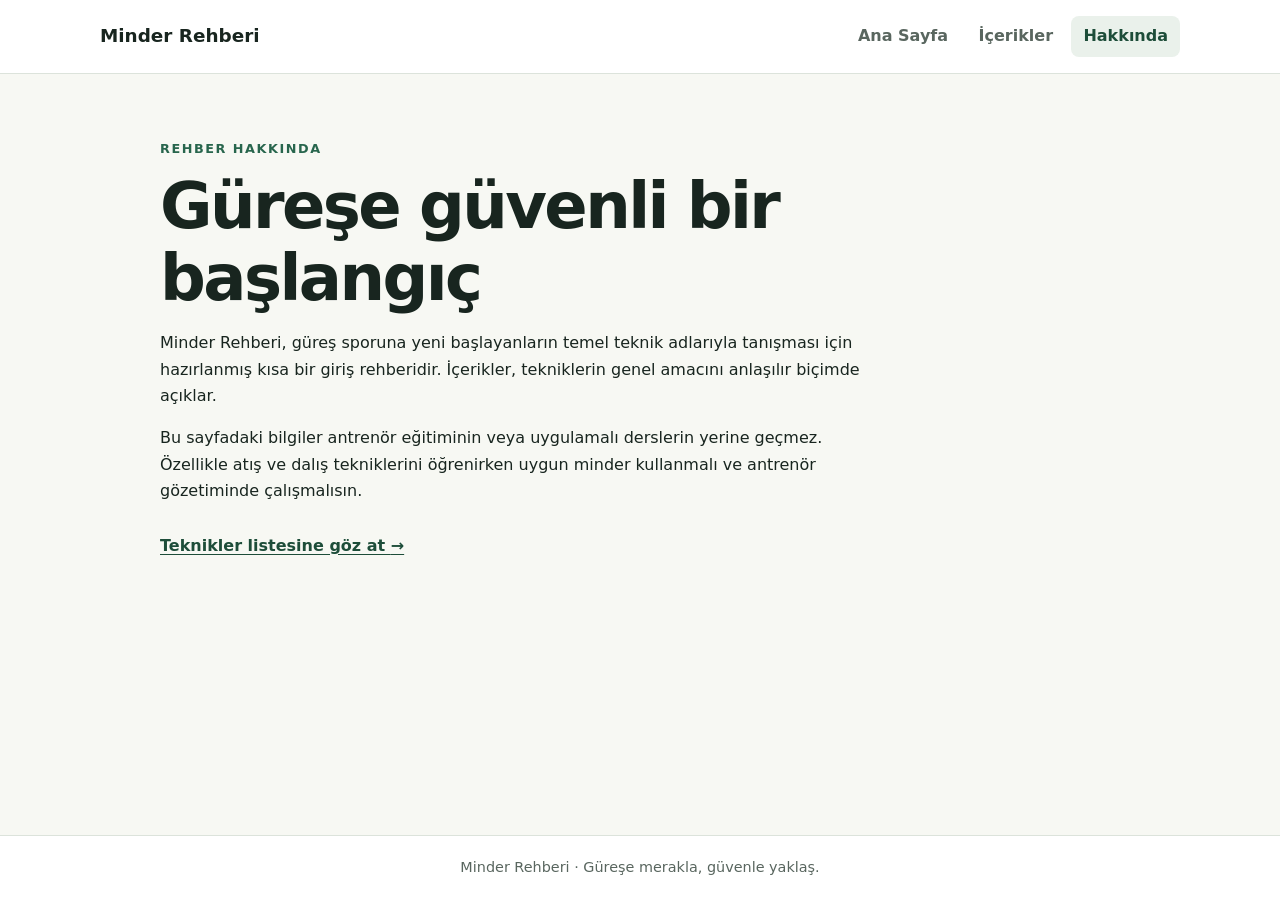
==== hakkinda.html @ 70d36c96 "Üç sayfa ve ortak menü eklendi" ====
<!doctype html>
<html lang="tr">
<head>
  <meta charset="utf-8">
  <meta name="viewport" content="width=device-width, initial-scale=1">
  <meta name="description" content="Minder Rehberi'nin amacı ve güreşe yeni başlayanlara yönelik yaklaşımı.">
  <title>Hakkında | Minder Rehberi</title>
  <link rel="stylesheet" href="style.css">
</head>
<body>
  <header class="site-header">
    <a class="site-name" href="index.html">Minder Rehberi</a>
    <nav aria-label="Ana navigasyon">
      <ul class="nav-list">
        <li><a href="index.html">Ana Sayfa</a></li>
        <li><a href="icerikler.html">İçerikler</a></li>
        <li><a href="hakkinda.html" aria-current="page">Hakkında</a></li>
      </ul>
    </nav>
  </header>

  <main class="container">
    <article class="about-content">
      <p class="eyebrow">Rehber hakkında</p>
      <h1>Güreşe güvenli bir başlangıç</h1>
      <p>Minder Rehberi, güreş sporuna yeni başlayanların temel teknik adlarıyla tanışması için hazırlanmış kısa bir giriş rehberidir. İçerikler, tekniklerin genel amacını anlaşılır biçimde açıklar.</p>
      <p>Bu sayfadaki bilgiler antrenör eğitiminin veya uygulamalı derslerin yerine geçmez. Özellikle atış ve dalış tekniklerini öğrenirken uygun minder kullanmalı ve antrenör gözetiminde çalışmalısın.</p>
      <a class="text-link" href="icerikler.html">Teknikler listesine göz at <span aria-hidden="true">→</span></a>
    </article>
  </main>

  <footer class="site-footer">
    <p>Minder Rehberi · Güreşe merakla, güvenle yaklaş.</p>
  </footer>
</body>
</html>
---- style.css ----
:root {
  color-scheme: light;
  --ink: #18251f;
  --muted: #59665f;
  --paper: #f7f8f3;
  --surface: #ffffff;
  --accent: #28664d;
  --accent-dark: #1d4d39;
  --line: #dce3db;
  font-family: system-ui, -apple-system, BlinkMacSystemFont, "Segoe UI", sans-serif;
}

* {
  box-sizing: border-box;
}

body {
  min-width: 320px;
  min-height: 100vh;
  margin: 0;
  display: flex;
  flex-direction: column;
  color: var(--ink);
  background: var(--paper);
  line-height: 1.65;
}

a {
  color: var(--accent-dark);
}

a:focus-visible {
  outline: 3px solid #d59b32;
  outline-offset: 4px;
}

.site-header {
  display: flex;
  align-items: center;
  justify-content: space-between;
  gap: 1.5rem;
  padding: 1rem max(1.25rem, calc((100% - 1080px) / 2));
  background: var(--surface);
  border-bottom: 1px solid var(--line);
}

.site-name {
  color: var(--ink);
  font-size: 1.15rem;
  font-weight: 750;
  text-decoration: none;
  white-space: nowrap;
}

.nav-list {
  display: flex;
  flex-wrap: wrap;
  gap: 0.4rem;
  margin: 0;
  padding: 0;
  list-style: none;
}

.nav-list a {
  display: inline-block;
  padding: 0.45rem 0.75rem;
  border-radius: 0.5rem;
  color: var(--muted);
  font-weight: 600;
  text-decoration: none;
}

.nav-list a:hover,
.nav-list a[aria-current="page"] {
  color: var(--accent-dark);
  background: #eaf1eb;
}

.container {
  width: min(100% - 2.5rem, 960px);
  margin: 0 auto;
  flex: 1;
}

.hero {
  max-width: 740px;
  padding: clamp(4rem, 12vw, 8rem) 0;
}

.hero h1,
.page-heading h1,
.about-content h1 {
  margin: 0 0 1rem;
  font-size: clamp(2.2rem, 6vw, 4rem);
  line-height: 1.12;
  letter-spacing: -0.04em;
}

.eyebrow {
  margin: 0 0 0.75rem;
  color: var(--accent);
  font-size: 0.8rem;
  font-weight: 750;
  letter-spacing: 0.12em;
  text-transform: uppercase;
}

.lead {
  max-width: 650px;
  color: var(--accent-dark);
  font-size: clamp(1.2rem, 3vw, 1.55rem);
  font-weight: 550;
  line-height: 1.45;
}

.button {
  display: inline-block;
  margin-top: 1rem;
  padding: 0.75rem 1.1rem;
  border-radius: 0.55rem;
  color: #fff;
  background: var(--accent);
  font-weight: 700;
  text-decoration: none;
}

.button:hover {
  background: var(--accent-dark);
}

.page-heading {
  max-width: 700px;
  padding: 3.5rem 0 2rem;
}

.technique-grid {
  display: grid;
  grid-template-columns: repeat(auto-fit, minmax(min(100%, 260px), 1fr));
  gap: 1rem;
  padding-bottom: 4rem;
}

.technique-card {
  padding: 1.25rem;
  border: 1px solid var(--line);
  border-radius: 0.8rem;
  background: var(--surface);
}

.technique-card h2 {
  margin: 0 0 0.6rem;
  font-size: 1.2rem;
  line-height: 1.35;
}

.technique-card p {
  margin: 0;
  color: var(--muted);
}

.about-content {
  max-width: 720px;
  padding: 4rem 0;
}

.text-link {
  display: inline-block;
  margin-top: 0.75rem;
  font-weight: 700;
  text-underline-offset: 0.2em;
}

.site-footer {
  padding: 1.25rem;
  border-top: 1px solid var(--line);
  color: var(--muted);
  background: var(--surface);
  text-align: center;
}

.site-footer p {
  margin: 0;
  font-size: 0.9rem;
}

@media (max-width: 560px) {
  .site-header {
    align-items: flex-start;
    flex-direction: column;
    gap: 0.5rem;
  }

  .nav-list {
    gap: 0.15rem;
  }

  .nav-list a {
    padding: 0.4rem 0.55rem;
  }
}
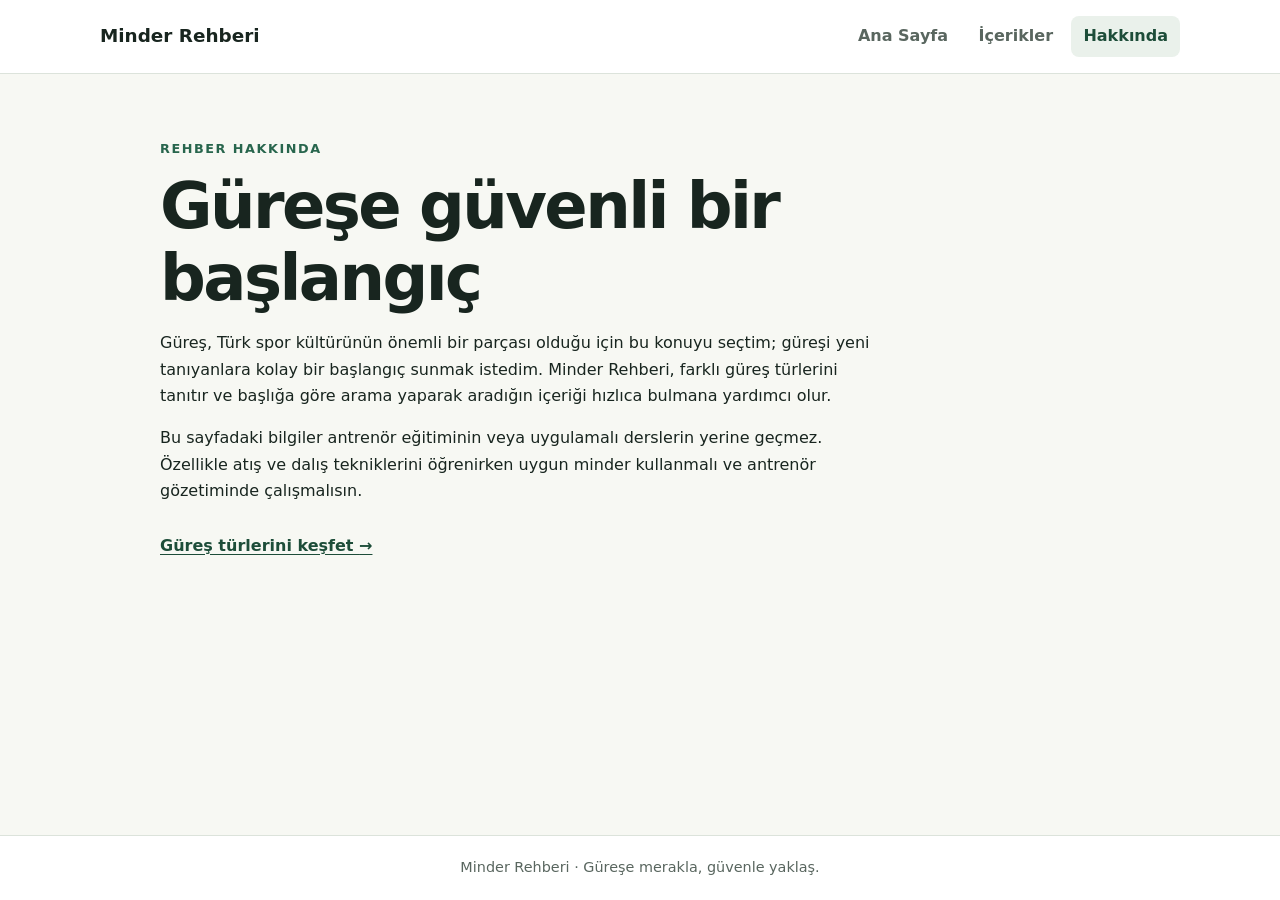
==== commit e0a0f40d: "İçerik kartları ve hakkında sayfası eklendi" ====
--- a/hakkinda.html
+++ b/hakkinda.html
@@ -23,9 +23,9 @@
     <article class="about-content">
       <p class="eyebrow">Rehber hakkında</p>
       <h1>Güreşe güvenli bir başlangıç</h1>
-      <p>Minder Rehberi, güreş sporuna yeni başlayanların temel teknik adlarıyla tanışması için hazırlanmış kısa bir giriş rehberidir. İçerikler, tekniklerin genel amacını anlaşılır biçimde açıklar.</p>
+      <p>Güreş, Türk spor kültürünün önemli bir parçası olduğu için bu konuyu seçtim; güreşi yeni tanıyanlara kolay bir başlangıç sunmak istedim. Minder Rehberi, farklı güreş türlerini tanıtır ve başlığa göre arama yaparak aradığın içeriği hızlıca bulmana yardımcı olur.</p>
       <p>Bu sayfadaki bilgiler antrenör eğitiminin veya uygulamalı derslerin yerine geçmez. Özellikle atış ve dalış tekniklerini öğrenirken uygun minder kullanmalı ve antrenör gözetiminde çalışmalısın.</p>
-      <a class="text-link" href="icerikler.html">Teknikler listesine göz at <span aria-hidden="true">→</span></a>
+      <a class="text-link" href="icerikler.html">Güreş türlerini keşfet <span aria-hidden="true">→</span></a>
     </article>
   </main>
 
--- a/style.css
+++ b/style.css
@@ -140,22 +140,33 @@
   padding-bottom: 4rem;
 }
 
-.technique-card {
+.technique-card,
+.kart {
   padding: 1.25rem;
   border: 1px solid var(--line);
   border-radius: 0.8rem;
   background: var(--surface);
 }
 
-.technique-card h2 {
+.technique-card h2,
+.kart h2 {
   margin: 0 0 0.6rem;
   font-size: 1.2rem;
   line-height: 1.35;
 }
 
-.technique-card p {
+.technique-card p,
+.kart p {
   margin: 0;
   color: var(--muted);
+}
+
+.kart p + p {
+  margin-top: 0.75rem;
+}
+
+.kart strong {
+  color: var(--ink);
 }
 
 .about-content {
